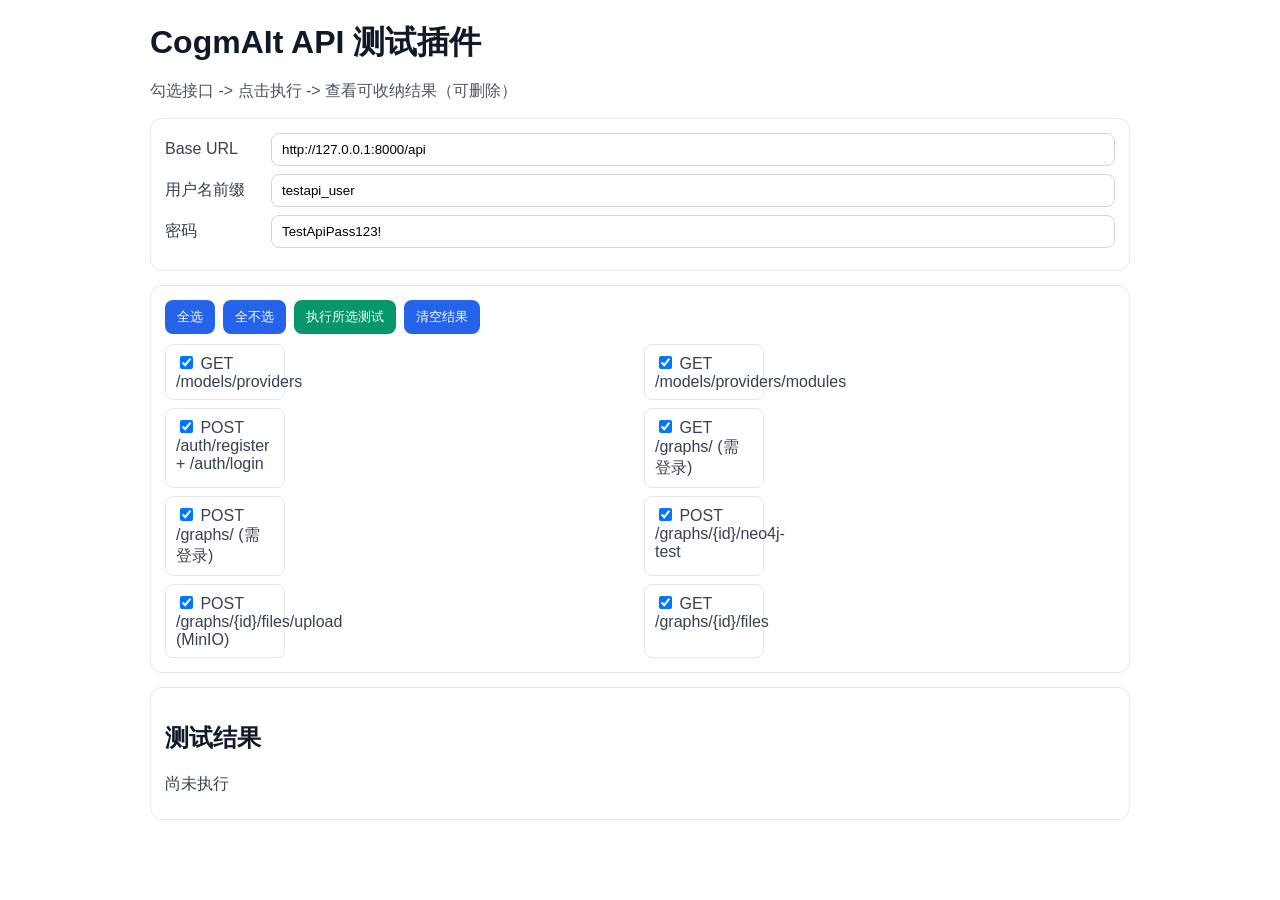
==== testapi/index.html @ f433c1ee "test(api): add a test_application for testing api,but it`s api which can be tested is too little." ====
<!doctype html>
<html lang="zh-CN">
<head>
  <meta charset="UTF-8" />
  <meta name="viewport" content="width=device-width, initial-scale=1.0" />
  <title>CogmAIt API 测试插件</title>
  <link rel="stylesheet" href="./styles.css" />
</head>
<body>
  <main class="container">
    <h1>CogmAIt API 测试插件</h1>
    <p class="sub">勾选接口 -> 点击执行 -> 查看可收纳结果（可删除）</p>

    <section class="panel">
      <div class="row">
        <label>Base URL</label>
        <input id="baseUrl" value="http://127.0.0.1:8000/api" />
      </div>
      <div class="row">
        <label>用户名前缀</label>
        <input id="usernamePrefix" value="testapi_user" />
      </div>
      <div class="row">
        <label>密码</label>
        <input id="password" value="TestApiPass123!" />
      </div>
    </section>

    <section class="panel">
      <div class="toolbar">
        <button id="checkAll">全选</button>
        <button id="uncheckAll">全不选</button>
        <button id="runSelected" class="primary">执行所选测试</button>
        <button id="clearResults">清空结果</button>
      </div>
      <div id="testList" class="test-list"></div>
    </section>

    <section class="panel">
      <h2>测试结果</h2>
      <div id="summary" class="summary">尚未执行</div>
      <div id="results"></div>
    </section>
  </main>
  <script type="module" src="./main.js"></script>
</body>
</html>
---- testapi/styles.css ----
.container {
  max-width: 980px;
  margin: 20px auto;
  font-family: "Segoe UI", Arial, sans-serif;
  color: #111827;
}

.sub {
  margin-top: -6px;
  color: #4b5563;
}

.panel {
  border: 1px solid #e5e7eb;
  border-radius: 12px;
  padding: 14px;
  margin-bottom: 14px;
  background: #ffffff;
}

.row {
  display: flex;
  align-items: center;
  gap: 8px;
  margin-bottom: 8px;
}

label {
  width: 98px;
  color: #374151;
}

input {
  flex: 1;
  border: 1px solid #d1d5db;
  border-radius: 8px;
  padding: 8px 10px;
}

.toolbar {
  display: flex;
  gap: 8px;
  margin-bottom: 10px;
  flex-wrap: wrap;
}

button {
  border: 0;
  background: #2563eb;
  color: #fff;
  border-radius: 8px;
  padding: 8px 12px;
  cursor: pointer;
}

button.primary {
  background: #059669;
}

.test-list {
  display: grid;
  grid-template-columns: 1fr 1fr;
  gap: 8px;
}

.test-item {
  border: 1px solid #e5e7eb;
  border-radius: 8px;
  padding: 8px 10px;
}

.summary {
  margin-bottom: 10px;
  color: #374151;
}

.result {
  border: 1px solid #e5e7eb;
  border-radius: 10px;
  margin-bottom: 10px;
}

.result.pass {
  border-color: #10b981;
}

.result.fail {
  border-color: #ef4444;
}

.result summary {
  cursor: pointer;
  padding: 10px;
}

.result-body {
  border-top: 1px dashed #e5e7eb;
  padding: 10px;
}

.actions {
  margin-bottom: 8px;
}

.delete-btn {
  background: #dc2626;
}

pre {
  background: #0f172a;
  color: #e2e8f0;
  padding: 10px;
  border-radius: 8px;
  max-height: 320px;
  overflow: auto;
}
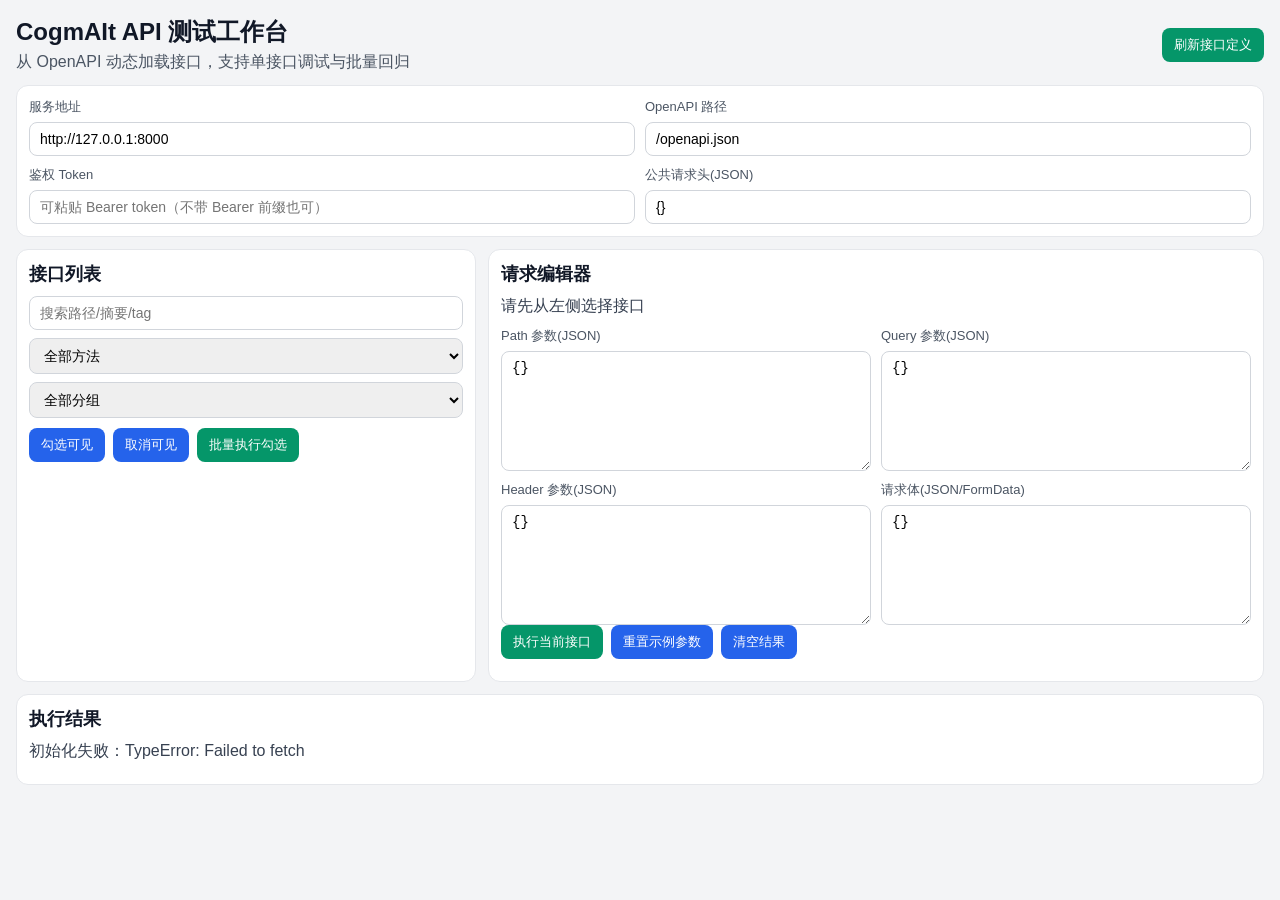
==== commit eee88083: "feat(testapi): replace legacy api tester with OpenAPI-driven visual testing workbench" ====
--- a/testapi/index.html
+++ b/testapi/index.html
@@ -3,43 +3,93 @@
 <head>
   <meta charset="UTF-8" />
   <meta name="viewport" content="width=device-width, initial-scale=1.0" />
-  <title>CogmAIt API 测试插件</title>
+  <title>CogmAIt API 测试工作台</title>
   <link rel="stylesheet" href="./styles.css" />
 </head>
 <body>
-  <main class="container">
-    <h1>CogmAIt API 测试插件</h1>
-    <p class="sub">勾选接口 -> 点击执行 -> 查看可收纳结果（可删除）</p>
+  <main class="app">
+    <header class="topbar">
+      <div>
+        <h1>CogmAIt API 测试工作台</h1>
+        <p class="sub">从 OpenAPI 动态加载接口，支持单接口调试与批量回归</p>
+      </div>
+      <div class="topbar-actions">
+        <button id="reloadSchema" class="primary">刷新接口定义</button>
+      </div>
+    </header>
 
-    <section class="panel">
-      <div class="row">
-        <label>Base URL</label>
-        <input id="baseUrl" value="http://127.0.0.1:8000/api" />
+    <section class="panel grid-2">
+      <div class="field">
+        <label>服务地址</label>
+        <input id="serverUrl" value="http://127.0.0.1:8000" />
       </div>
-      <div class="row">
-        <label>用户名前缀</label>
-        <input id="usernamePrefix" value="testapi_user" />
+      <div class="field">
+        <label>OpenAPI 路径</label>
+        <input id="openapiPath" value="/openapi.json" />
       </div>
-      <div class="row">
-        <label>密码</label>
-        <input id="password" value="TestApiPass123!" />
+      <div class="field">
+        <label>鉴权 Token</label>
+        <input id="token" placeholder="可粘贴 Bearer token（不带 Bearer 前缀也可）" />
+      </div>
+      <div class="field">
+        <label>公共请求头(JSON)</label>
+        <input id="commonHeaders" value='{}' />
       </div>
     </section>
 
-    <section class="panel">
-      <div class="toolbar">
-        <button id="checkAll">全选</button>
-        <button id="uncheckAll">全不选</button>
-        <button id="runSelected" class="primary">执行所选测试</button>
-        <button id="clearResults">清空结果</button>
-      </div>
-      <div id="testList" class="test-list"></div>
+    <section class="layout">
+      <aside class="panel sidebar">
+        <h2>接口列表</h2>
+        <div class="toolbar">
+          <input id="searchKeyword" placeholder="搜索路径/摘要/tag" />
+          <select id="methodFilter">
+            <option value="">全部方法</option>
+          </select>
+          <select id="groupFilter">
+            <option value="">全部分组</option>
+          </select>
+        </div>
+        <div class="toolbar">
+          <button id="checkVisible">勾选可见</button>
+          <button id="uncheckVisible">取消可见</button>
+          <button id="runSelected" class="primary">批量执行勾选</button>
+        </div>
+        <div id="apiList" class="api-list"></div>
+      </aside>
+
+      <section class="panel editor">
+        <h2>请求编辑器</h2>
+        <div id="currentApiMeta" class="meta">请先从左侧选择接口</div>
+        <div class="grid-2">
+          <div class="field">
+            <label>Path 参数(JSON)</label>
+            <textarea id="pathParams" rows="5">{}</textarea>
+          </div>
+          <div class="field">
+            <label>Query 参数(JSON)</label>
+            <textarea id="queryParams" rows="5">{}</textarea>
+          </div>
+          <div class="field">
+            <label>Header 参数(JSON)</label>
+            <textarea id="headerParams" rows="5">{}</textarea>
+          </div>
+          <div class="field">
+            <label>请求体(JSON/FormData)</label>
+            <textarea id="bodyParams" rows="5">{}</textarea>
+          </div>
+        </div>
+        <div class="toolbar">
+          <button id="runCurrent" class="primary">执行当前接口</button>
+          <button id="resetCurrent">重置示例参数</button>
+          <button id="clearResults">清空结果</button>
+        </div>
+      </section>
     </section>
 
     <section class="panel">
-      <h2>测试结果</h2>
+      <h2>执行结果</h2>
       <div id="summary" class="summary">尚未执行</div>
-      <div id="results"></div>
+      <div id="results" class="results"></div>
     </section>
   </main>
   <script type="module" src="./main.js"></script>
--- a/testapi/styles.css
+++ b/testapi/styles.css
@@ -1,40 +1,103 @@
-.container {
-  max-width: 980px;
-  margin: 20px auto;
+* {
+  box-sizing: border-box;
+}
+
+body {
+  margin: 0;
+  background: #f3f4f6;
+  color: #111827;
   font-family: "Segoe UI", Arial, sans-serif;
-  color: #111827;
+}
+
+.app {
+  max-width: 1400px;
+  margin: 0 auto;
+  padding: 16px;
+}
+
+.topbar {
+  display: flex;
+  justify-content: space-between;
+  align-items: center;
+  gap: 12px;
+  margin-bottom: 12px;
+}
+
+h1 {
+  margin: 0 0 4px;
+  font-size: 24px;
+}
+
+h2 {
+  margin: 0 0 10px;
+  font-size: 18px;
+}
+
+h4 {
+  margin: 10px 0 6px;
 }
 
 .sub {
-  margin-top: -6px;
+  margin: 0;
   color: #4b5563;
 }
 
 .panel {
   border: 1px solid #e5e7eb;
   border-radius: 12px;
-  padding: 14px;
-  margin-bottom: 14px;
-  background: #ffffff;
-}
-
-.row {
-  display: flex;
-  align-items: center;
-  gap: 8px;
-  margin-bottom: 8px;
+  background: #fff;
+  padding: 12px;
+  margin-bottom: 12px;
+}
+
+.grid-2 {
+  display: grid;
+  grid-template-columns: 1fr 1fr;
+  gap: 10px;
+}
+
+.layout {
+  display: grid;
+  grid-template-columns: 460px 1fr;
+  gap: 12px;
+}
+
+.sidebar {
+  max-height: 70vh;
+  overflow: hidden;
+  display: flex;
+  flex-direction: column;
+}
+
+.api-list {
+  overflow: auto;
+  padding-right: 4px;
+}
+
+.field {
+  display: flex;
+  flex-direction: column;
+  gap: 6px;
 }
 
 label {
-  width: 98px;
-  color: #374151;
-}
-
-input {
-  flex: 1;
+  font-size: 13px;
+  color: #4b5563;
+}
+
+input,
+select,
+textarea {
+  width: 100%;
   border: 1px solid #d1d5db;
   border-radius: 8px;
   padding: 8px 10px;
+  font-size: 14px;
+}
+
+textarea {
+  font-family: Consolas, "Courier New", monospace;
+  min-height: 120px;
 }
 
 .toolbar {
@@ -46,32 +109,94 @@
 
 button {
   border: 0;
+  border-radius: 8px;
+  padding: 8px 12px;
+  cursor: pointer;
   background: #2563eb;
   color: #fff;
-  border-radius: 8px;
-  padding: 8px 12px;
-  cursor: pointer;
 }
 
 button.primary {
   background: #059669;
 }
 
-.test-list {
-  display: grid;
-  grid-template-columns: 1fr 1fr;
+.api-item {
+  display: block;
+  border: 1px solid #e5e7eb;
+  border-radius: 8px;
+  padding: 8px;
+  margin-bottom: 8px;
+  cursor: pointer;
+}
+
+.api-item.active {
+  border-color: #2563eb;
+  background: #eff6ff;
+}
+
+.line1 {
+  display: flex;
+  align-items: center;
   gap: 8px;
-}
-
-.test-item {
-  border: 1px solid #e5e7eb;
-  border-radius: 8px;
-  padding: 8px 10px;
-}
-
+  margin-bottom: 6px;
+}
+
+.line2 {
+  color: #6b7280;
+  font-size: 12px;
+  white-space: nowrap;
+  overflow: hidden;
+  text-overflow: ellipsis;
+}
+
+.method {
+  min-width: 58px;
+  text-align: center;
+  border-radius: 999px;
+  color: #fff;
+  font-size: 12px;
+  padding: 3px 6px;
+}
+
+.m-get {
+  background: #0ea5e9;
+}
+
+.m-post {
+  background: #22c55e;
+}
+
+.m-put {
+  background: #f59e0b;
+}
+
+.m-delete {
+  background: #ef4444;
+}
+
+.m-patch {
+  background: #8b5cf6;
+}
+
+.m-options,
+.m-head {
+  background: #64748b;
+}
+
+.path {
+  font-family: Consolas, "Courier New", monospace;
+  font-size: 12px;
+}
+
+.meta,
 .summary {
   margin-bottom: 10px;
   color: #374151;
+}
+
+.results {
+  max-height: 45vh;
+  overflow: auto;
 }
 
 .result {
@@ -109,8 +234,29 @@
 pre {
   background: #0f172a;
   color: #e2e8f0;
-  padding: 10px;
-  border-radius: 8px;
-  max-height: 320px;
+  border-radius: 8px;
+  padding: 10px;
+  margin: 0;
+  max-height: 260px;
   overflow: auto;
 }
+
+.empty {
+  color: #6b7280;
+  padding: 10px;
+}
+
+@media (max-width: 1100px) {
+  .layout {
+    grid-template-columns: 1fr;
+  }
+  .sidebar {
+    max-height: none;
+  }
+}
+
+@media (max-width: 780px) {
+  .grid-2 {
+    grid-template-columns: 1fr;
+  }
+}
